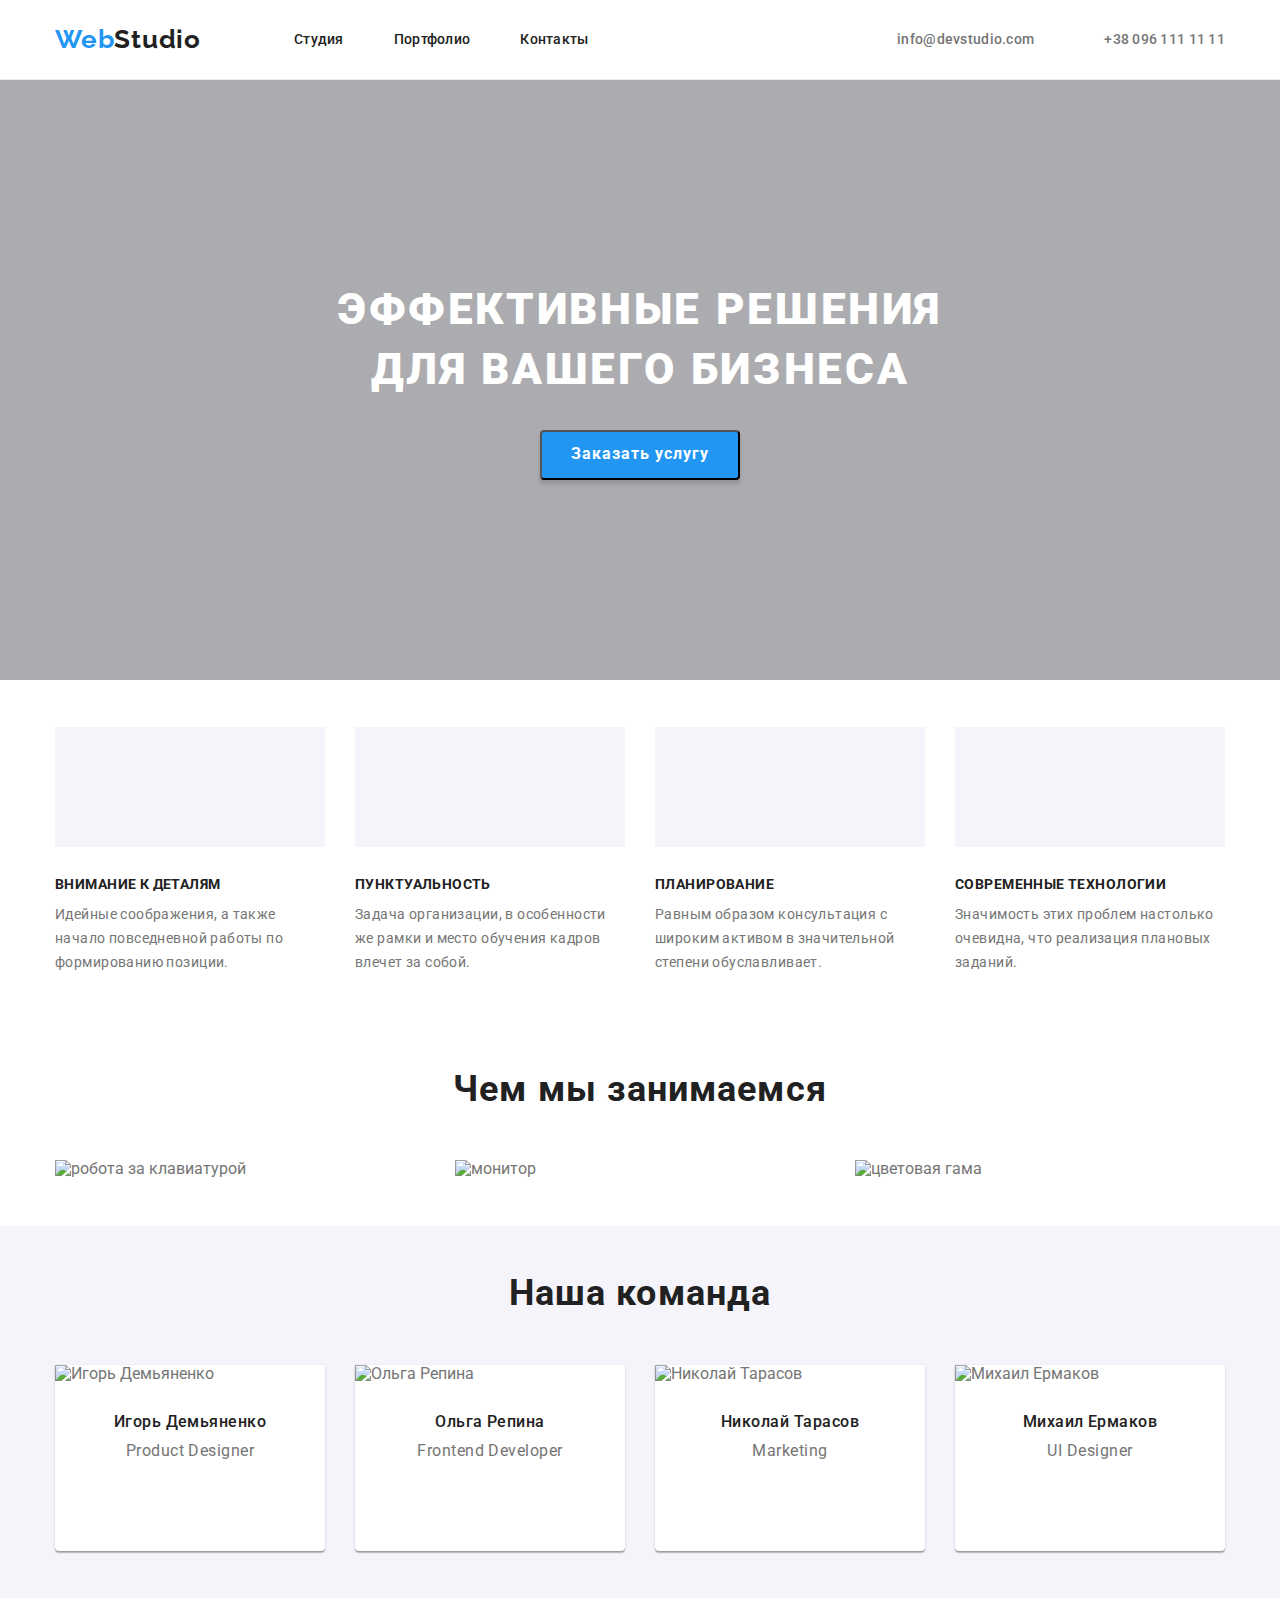
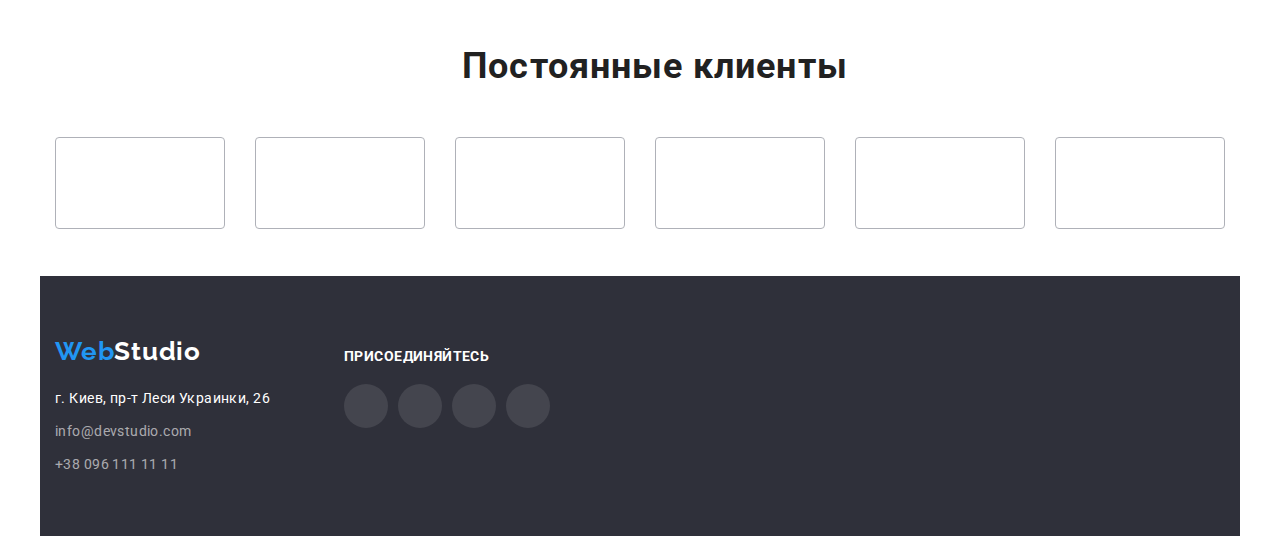
==== index.html @ 613ea4de "hw-04" ====
<!DOCTYPE html>
<html lang="ru">
<head>
    <meta charset="UTF-8">
    <meta http-equiv="X-UA-Compatible" content="IE=edge">
    <meta name="viewport" content="width=device-width, initial-scale=1.0">
    <title>Document</title>
    <link rel="preconnect" href="https://fonts.googleapis.com">
    <link rel="preconnect" href="https://fonts.gstatic.com" crossorigin>
    <link href="https://fonts.googleapis.com/css2?family=Raleway:wght@700&family=Roboto:wght@400;500;700;900&display=swap" rel="stylesheet">
    <link rel="stylesheet" href="https://cdnjs.cloudflare.com/ajax/libs/modern-normalize/1.1.0/modern-normalize.css"
        integrity="sha512-Y0MM+V6ymRKN2zStTqzQ227DWhhp4Mzdo6gnlRnuaNCbc+YN/ZH0sBCLTM4M0oSy9c9VKiCvd4Jk44aCLrNS5Q=="
        crossorigin="anonymous" referrerpolicy="no-referrer" />
    <link rel="stylesheet" href="./css/style.css">
</head>
<body class="desc">
    <!--шaпка сайта-->
        <header class="header">
        <div class="main-nav conteiner">
            <nav class="header-nav">
            <a href="./index.html" class="logo">Web<span class="logo-part">Studio</span></a>
            <ul class="header-nav list">
                <li class="item"><a href="./index.html" class="header-nav-link">Студия</a> </li>
                <li class="item"><a href="./portfolio.html" class="header-nav-link">Портфолио</a> </li>
                <li class="item"><a href="" class="header-nav-link">Контакты</a> </li>
            </ul>
        </nav>
            <ul class="header-contacts list">
            <li class="item"><a href="mailto:info@devstudio.com" class="header-contacts-link">
                <svg width="16" height="12" class="header-icon"><use href="./images/icons.svg#icon-envelope"></use></svg>info@devstudio.com</a></li>
            <li class="item"><a href="tel:+380961111111" class="header-contacts-link">
                <svg width="10" height="16" class="header-icon"><use href="./images/icons.svg#icon-smartphone"></use></svg>+38 096 111 11 11</a></li>
        </ul>
        </div>
            </header>
        <main>
        <!--герой секція-->
        <section class="hero overlay">
            <h1 class="hero-title">Эффективные решения для вашего бизнеса</h1>
            <button type="button" class="hero-button">Заказать услугу</button>
        </section>
            <!--осообливості-->
            <section class="feature section">
                <h2 class="feature-pre-title">Особености</h2>
                <div class="conteiner"> 
                <ul class="feature-list list">
                    <li class="item icon-antenna">
                        <svg class="feature-icon">
                            <use href="./images/icons.svg#icon-antenna-1"></use>
                        </svg>
                        <h3 class="feature-title">Внимание к деталям</h3>
                        <p class="feature-inf">Идейные соображения, а также начало повседневной работы по формированию позиции.</p>
                    </li>
                    <li class="item icon-clock">
                        <svg class="feature-icon">
                            <use href="./images/icons.svg#icon-clock-1"></use>
                        </svg>
                        <h3 class="feature-title">Пунктуальность</h3>
                        <p class="feature-inf">Задача организации, в особенности же рамки и место обучения кадров влечет за собой.</p>
                    </li>
                    <li class="item icon-diagram">
                        <svg class="feature-icon">
                            <use href="./images/icons.svg#icon-diagram-1"></use>
                        </svg>
                        <h3 class="feature-title">Планирование</h3>
                        <p class="feature-inf">Равным образом консультация с широким активом в значительной степени обуславливает.</p>
                    </li>
                    <li class="item icon-astronaut">
                        <svg class="feature-icon">
                            <use href="./images/icons.svg#icon-astronaut-1"></use>
                        </svg>
                        <h3 class="feature-title">Современные технологии</h3>
                        <p class="feature-inf">Значимость этих проблем настолько очевидна, что реализация плановых заданий.</p>
                    </li> 
                </ul>
                </div>
            </section>
            <!--Чим займаємось-->
            <section class="section">
                <div class="conteiner">
                    <h2 class="directing">Чем мы занимаемся</h2>
                    <ul class="directing-list lis">
                        <li class="item">
                        <img src="./images/1.jpg" alt="робота за клавиатурой" width="370">
                        </li>
                        <li class="item">
                        <img src="./images/2.jpg" alt="монитор" width="370">
                        </li>
                        <li class="item">
                        <img src="./images/3.jpg" alt="цветовая гама" width="370">
                        </li>
                    </ul>
                </div>
            </section>
            <!--Наша команда-->
            <section class="team section">
               <div class="conteiner">
                   <h2 class="title">Наша команда</h2>
                  <ul class="team-list list">
                    <li class="item">
                    <img src="./images/t1.jpg" alt="Игорь Демьяненко" width="270">
                    <div class="team-inf">
                        <h3 class="team-name">Игорь Демьяненко</h3>
                        <p class="team-specialty">Product Designer</p>                    
                        <ul class="employee-links list">
                            <li class="point"><a href="" class="employee-social-links">
                                    <svg class="employee-icon" width="20" height="20">
                                        <use href="./images/icons.svg#icon-inst"></use>
                                    </svg>
                                </a>
                            </li>
                        <li class="point"><a href="" class="employee-social-links">
                                <svg class="employee-icon" width="20" height="20">
                                    <use href="./images/icons.svg#icon-tw"></use>
                                </svg>
                            </a>
                        </li>
                        <li class="point"><a href="" class="employee-social-links">
                                <svg class="employee-icon" width="20" height="20">
                                    <use href="./images/icons.svg#icon-fb"></use>
                                </svg>
                            </a>
                        </li>
                        <li class="point"><a href="" class="employee-social-links">
                                <svg class="employee-icon" width="20" height="20">
                                    <use href="./images/icons.svg#icon-in"></use>
                                </svg>
                            </a>
                        </li>
                    </ul>
                </div>
                </li>
                <li class="item">
                    <img src="./images/t2.jpg" alt="Ольга Репина" width="270">
                    <div class="team-inf">
                        <h3 class="team-name">Ольга Репина</h3>
                        <p class="team-specialty">Frontend Developer</p>
                            <ul class="employee-links list">
                                <li class="point"><a href="" class="employee-social-links">
                                        <svg class="employee-icon" width="20" height="20">
                                            <use href="./images/icons.svg#icon-inst"></use>
                                        </svg>
                                    </a>
                                </li>
                                <li class="point"><a href="" class="employee-social-links">
                                        <svg class="employee-icon" width="20" height="20">
                                            <use href="./images/icons.svg#icon-tw"></use>
                                        </svg>
                                    </a>
                                </li>
                                <li class="point"><a href="" class="employee-social-links">
                                        <svg class="employee-icon" width="20" height="20">
                                            <use href="./images/icons.svg#icon-fb"></use>
                                        </svg>
                                    </a>
                                </li>
                                <li class="point"><a href="" class="employee-social-links">
                                        <svg class="employee-icon" width="20" height="20">
                                            <use href="./images/icons.svg#icon-in"></use>
                                        </svg>
                                    </a>
                                </li>
                            </ul>
                    </div>                 
                </li>
                <li class="item">
                    <img src="./images/t3.jpg" alt="Николай Тарасов" width="270">
                    <div class="team-inf">
                        <h3 class="team-name">Николай Тарасов</h3>
                        <p class="team-specialty">Marketing</p>
                            <ul class="employee-links list">
                                <li class="point"><a href="" class="employee-social-links">
                                        <svg class="employee-icon" width="20" height="20">
                                            <use href="./images/icons.svg#icon-inst"></use>
                                        </svg>
                                    </a>
                                </li>
                                <li class="point"><a href="" class="employee-social-links">
                                        <svg class="employee-icon" width="20" height="20">
                                            <use href="./images/icons.svg#icon-tw"></use>
                                        </svg>
                                    </a>
                                </li>
                                <li class="point"><a href="" class="employee-social-links">
                                        <svg class="employee-icon" width="20" height="20">
                                            <use href="./images/icons.svg#icon-fb"></use>
                                        </svg>
                                    </a>
                                </li>
                                <li class="point"><a href="" class="employee-social-links">
                                        <svg class="employee-icon" width="20" height="20">
                                            <use href="./images/icons.svg#icon-in"></use>
                                        </svg>
                                    </a>
                                </li>
                            </ul>
                    </div>                   
                </li>
                <li class="item"><img src="./images/t4.jpg" alt="Михаил Ермаков" width="270">
                    <div class="team-inf">
                        <h3 class="team-name">Михаил Ермаков</h3>
                        <p class="team-specialty">UI Designer</p>
                            <ul class="employee-links list">
                                <li class="point"><a href="" class="employee-social-links">
                                        <svg class="employee-icon" width="20" height="20">
                                            <use href="./images/icons.svg#icon-inst"></use>
                                        </svg>
                                    </a>
                                </li>
                                <li class="point"><a href="" class="employee-social-links">
                                        <svg class="employee-icon" width="20" height="20">
                                            <use href="./images/icons.svg#icon-tw"></use>
                                        </svg>
                                    </a>
                                </li>
                                <li class="point"><a href="" class="employee-social-links">
                                        <svg class="employee-icon" width="20" height="20">
                                            <use href="./images/icons.svg#icon-fb"></use>
                                        </svg>
                                    </a>
                                </li>
                                <li class="point"><a href="" class="employee-social-links">
                                        <svg class="employee-icon" width="20" height="20">
                                            <use href="./images/icons.svg#icon-in"></use>
                                        </svg>
                                    </a>
                                </li>
                            </ul>
                    </div>                    
                </li>
            </ul>
        </div>
            </section>
            <!--постояные клиеты-->
            <section class="regular-customers section">
                <div class="conteiner">
                <h2 class="regular-customers-title conteiner">Постоянные клиенты</h2>
                  <ul class="regular-customers-list list">
                   <li class="item">
                       <a href="" class="customers-link">
                           <svg class="icon" width="106" height="60">
                               <use href="./images/icons.svg#icon-YACO"></use>
                           </svg>
                       </a>
                   </li>
                    <li class="item">
                        <a href="" class="customers-link">
                            <svg class="icon" width="106" height="60">
                                <use href="./images/icons.svg#icon-COMPNY-tag-line-here"></use>
                            </svg>
                        </a>                    
                </li>
                    <li class="item">
                        <a href="" class="customers-link">
                        <svg class="icon" width="106" height="60">
                            <use href="./images/icons.svg#icon-COMPANY"></use>
                        </svg>
                    </a>
                </li>
                    <li class="item">
                        <a href="" class="customers-link">
                        <svg class="icon" width="106" height="60">
                            <use href="./images/icons.svg#icon-BRAND"></use>
                        </svg>
                    </a>
                </li>
                    <li class="item">
                        <a href="" class="customers-link">
                        <svg class="icon" width="106" height="60">
                            <use href="./images/icons.svg#icon-COMPANY-TEG-LINE"></use>
                        </svg>
                    </a>
                </li>
                    <li class="item">
                        <a href="" class="customers-link">
                        <svg class="icon" width="106" height="60">
                            <use href="./images/icons.svg#icon-COMPNY-tag-line-here"></use>
                        </svg>
                    </a>
                </li>
                </ul>
                </div>
            </section>
        </main>
        <!--лого адреса контакти-->
        <footer class="footer conteiner">            
            <div>
            <a href="./index.html"  class="logofoot">Web<span class="logfoot-part">Studio</span></a>
            <address>
            <ul class="footer-list list">
                <li class="item"><a class="map-link" href="https://goo.gl/maps/aA1Hu2oS2xdt88oL6" target="_blank" rel="noopener noreferrer">г. Киев, пр-т Леси Украинки, 26</a></li>
                <li class="item"><a href="mailto:info@devstudio.com" class="foot-link">info@devstudio.com</a></li>
                <li class="item"><a href="tel:+380961111111" class="foot-link">+38 096 111 11 11</a></li>
            </ul>
            </address>
            </div>
            <div class="social-footer">
            <h2 class="social-title">присоединяйтесь</h2>
            <ul class="social-links list">
                <li class="item"><a href="" class="footer-social-links">
                    <svg class="icon" width="20" height="20">
                        <use href="./images/icons.svg#icon-inst"></use>
                    </svg>
                </a>
            </li>
                <li class="item"><a href="" class="footer-social-links">
                    <svg class="icon" width="20" height="20">
                        <use href="./images/icons.svg#icon-tw"></use>
                    </svg>
                </a>
            </li>
                <li class="item"><a href="" class="footer-social-links">
                    <svg class="icon" width="20" height="20">
                        <use href="./images/icons.svg#icon-fb"></use>
                    </svg>
                </a>
            </li>
                <li class="item"><a href="" class="footer-social-links">
                    <svg class="icon" width="20" height="20">
                        <use href="./images/icons.svg#icon-in"></use>
                    </svg>
                </a>
            </li>
            </ul>
            </div>
        </footer>
</body>
</html>
---- css/style.css ----
:root {
  --primary-text-color: #757575;
  --title-text-color: #212121;
  --accent-color: #2196f3;
  --bacground-color: #ffffff;
  --secondary-bacground-color: #f5f4fa;
}
body {
  font-family: Roboto, sans-serif;
  color: var(--primary-text-color);
  background-color: var(--bacground-color);
  margin: 0px;
}
.list {
  margin-top: 0px;
  margin-left: 0px;
  padding: 0px;
  margin: 0px;
  list-style-type: none;
}
h1,
h2,
h3,
p,
ul {
  padding: 0px;
  margin-top: 0px;
  margin-bottom: 0px;
}
img {
  display: block;
  max-width: 100%;
}
.section {
  padding-top: 47px;
  padding-bottom: 47px;
}
.conteiner {
  width: 1200px;
  padding-left: 15px;
  padding-right: 15px;
  margin-left: auto;
  margin-right: auto;
}
/*-------------------------header---------------------*/

.header {
  background-color: var(--bacground-color);
  cursor: default;
  padding-top: 24px;
  padding-bottom: 24px;
  border-bottom: 1px solid #ececec;
}
.header-nav {
  display: flex;
  align-items: center;
}
.header-nav .item + .item {
  margin-left: 50px;
}
.logo {
  margin-right: 93px;
  font-family: Raleway;
  font-style: normal;
  font-weight: bold;
  font-size: 26px;
  line-height: 1.19;
  letter-spacing: 0.03em;
  color: var(--accent-color);
  text-decoration: none;
}
.logo-part {
  color: var(--title-text-color);
}
.header-nav-link {
  padding-top: 24px;
  padding-bottom: 24px;
  font-weight: 500;
  font-size: 14px;
  line-height: 1.15;
  letter-spacing: 0.02em;
  color: var(--title-text-color);
  text-decoration: none;
}
.header-nav-link:focus,
.header-nav-link:hover {
  color: var(--accent-color);
}
.header-contacts-link {
  display: flex;
  align-items: center;
  font-weight: 500;
  font-size: 14px;
  line-height: 1.15;
  letter-spacing: 0.02em;
  color: var(--primary-text-color);
  text-decoration: none;
}
.header-contacts-link:focus,
.header-contacts-link:hover {
  color: var(--accent-color);
}
.header-contacts {
  display: flex;
  margin-left: auto;
}
.header-contacts .item + .item {
  margin-left: 50px;
}
.main-nav {
  display: flex;
  align-items: center;
}
.header-icon {
  margin-right: 10px;
  fill: currentColor;
}
/*----------------footer--------------------*/
.footer {
  display: flex;
  padding-top: 60px;
  padding-bottom: 60px;
  background: #2f303a;
}
.footer-list .item:not(:last-child) {
  margin-bottom: 9px;
}
.logofoot {
  display: inline-block;
  margin-bottom: 20px;
  font-family: Raleway;
  font-style: normal;
  font-weight: bold;
  font-size: 26px;
  line-height: 1.19;
  letter-spacing: 0.03em;
  color: var(--accent-color);
  text-decoration: none;
}
.logfoot-part {
  color: #ffffff;
}
.map-link {
  display: inline-block;
  font-style: normal;
  font-size: 14px;
  line-height: 1.71;
  letter-spacing: 0.03em;
  color: #ffffff;
  text-decoration: none;
}
.foot-link {
  display: inline-block;
  font-style: normal;
  font-size: 14px;
  line-height: 1.71;
  letter-spacing: 0.03em;
  color: rgba(255, 255, 255, 0.6);
  text-decoration: none;
}
.map-link:focus,
.map-link:hover {
  color: #2196f3;
}
.foot-link:focus,
.foot-link:hover {
  color: #2196f3;
}
.social-footer {
  padding-top: 12px;
  margin-left: 74px;
}
.social-title {
  margin-bottom: 20px;
  font-weight: bold;
  font-size: 14px;
  line-height: 16px;
  letter-spacing: 0.03em;
  text-transform: uppercase;

  color: var(--bacground-color);
}
.social-links {
  display: flex;
}

.footer-social-links {
  display: flex;
  justify-content: center;
  align-items: center;
  width: 44px;
  height: 44px;
  background: none;
  background: rgba(255, 255, 255, 0.1);
  border-radius: 50%;
}
.footer-social-links:hover {
  background-color: var(--accent-color);
}
.footer-social-links .icon {
  fill: #ffffff;
}
.social-links :not(:first-child) {
  margin-left: 10px;
}
/*--------------------------------main----------------------*/
/*hero section*/
.hero {
  padding-top: 200px;
  padding-bottom: 200px;
  text-align: center;
}
.hero-title {
  width: 696px;
  margin-right: auto;
  margin-left: auto;
  margin-top: 0px;
  margin-bottom: 30px;
  font-weight: 900;
  font-size: 44px;
  line-height: 1.36;
  text-align: center;
  letter-spacing: 0.06em;
  text-transform: uppercase;
  color: var(--bacground-color);
}
.hero-button {
  min-width: 200px;
  height: 50px;
  background: var(--accent-color);
  box-shadow: 0px 4px 4px rgba(0, 0, 0, 0.15);
  border-radius: 4px;
  font-weight: bold;
  letter-spacing: 0.06em;
  color: #ffffff;
}
.hero-button {
  cursor: pointer;
}
.overlay {
  max-width: 1600px;
  height: 600px;
  margin-left: auto;
  margin-right: auto;
  background-image: linear-gradient(
      rgba(47, 48, 58, 0.4),
      rgba(47, 48, 58, 0.4)
    ),
    url(../images/overlayhero.jpg);
  background-size: cover;
  background-repeat: no-repeat;
  background-position: center;
}
/*-----------feature section*----------------*/
.feature {
  margin-top: 0px;
}
.feature-pre-title {
  position: absolute;
  clip: rect(0 0 0 0);
  width: 1px;
  height: 1px;
  margin: -1px;
}

.feature-title {
  margin-bottom: 10px;
  font-weight: bold;
  font-size: 14px;
  line-height: 1.14;
  letter-spacing: 0.03em;
  text-transform: uppercase;
  color: var(--title-text-color);
}
.feature-inf {
  font-size: 14px;
  line-height: 1.71;
  letter-spacing: 0.03em;
  color: var(--primary-text-color);
}
.feature-list {
  display: flex;
  justify-content: center;
}
.feature-list .item {
  width: 270px;
}
.feature-list .item + .item {
  margin-left: 30px;
}
.feature-icon {
  margin-bottom: 30px;
  padding: 25px 100px;
  display: block;
  width: inherit;
  height: 120px;
  background-color: #f5f4fa;
}

/*------------------what we doing----------------*/
.directing {
  margin-bottom: 50px;
  font-weight: bold;
  font-size: 36px;
  line-height: 1.16;
  text-align: center;
  letter-spacing: 0.03em;
  color: var(--title-text-color);
}
.directing-list {
  display: flex;
  justify-content: center;
  list-style-type: none;
}
.directing-list .item + .item {
  margin-left: 30px;
}
/*---------------------our team----------------*/
.team {
  background: #f5f4fa;
}
.team .title {
  margin-top: 0px;
  margin-bottom: 50px;
  font-weight: bold;
  font-size: 36px;
  line-height: 1.16;
  text-align: center;
  letter-spacing: 0.03em;
  color: var(--title-text-color);
}
.team-name {
  margin-bottom: 10px;
  font-weight: 500;
  font-size: 16px;
  line-height: 1.18;
  letter-spacing: 0.03em;
  color: var(--title-text-color);
}
.team-specialty {
  margin-bottom: 16px;
  font-size: 16px;
  line-height: 1.18;
  letter-spacing: 0.03em;
  color: var(--primary-text-color);
}
.team-inf {
  padding-top: 30px;
  padding-bottom: 30px;
  text-align: center;
}
.team-list {
  display: flex;
  justify-content: center;
}
.team-list .item {
  background-color: #ffffff;
  border-radius: 0px 0px 4px 4px;
  box-shadow: 0px 1px 3px rgba(0, 0, 0, 0.12), 0px 1px 1px rgba(0, 0, 0, 0.14),
    0px 2px 1px rgba(0, 0, 0, 0.2);
  border-radius: 0px 0px 4px 4px;
}
.team-list .item + .item {
  margin-left: 30px;
}
.employee-links {
  display: flex;
  justify-content: center;
  align-items: center;
}
.employee-icon {
  fill: rgba(175, 177, 184, 1);
}
.employee-social-links {
  display: flex;
  justify-content: center;
  align-items: center;
  width: 44px;
  height: 44px;
  background: none;
  background: #ffffff;
  border-radius: 50%;
}
.employee-social-links:hover {
  background-color: var(--accent-color);
}
.employee-social-links:hover svg {
  fill: var(--bacground-color);
}
/*--------постояные клиеты--------------*/
.regular-customers-title {
  margin-bottom: 50px;
  font-weight: bold;
  font-size: 36px;
  line-height: 42px;
  text-align: center;
  letter-spacing: 0.03em;

  color: var(--title-text-color);
}
.regular-customers-list {
  display: flex;
}
.customers-link {
  display: flex;
  align-items: center;
  justify-content: center;
  width: 170px;
  height: 92px;
  border: 1px solid #afb1b8;
  box-sizing: border-box;
  border-radius: 4px;
}
.regular-customers-list .icon {
  fill: #afb1b8;
}
.customers-link:hover,
.customers-link:focus {
  border-color: var(--accent-color);
}
.customers-link:hover svg,
.customers-link:focus svg {
  fill: var(--accent-color);
}
.regular-customers-list .item + .item {
  margin-left: 30px;
}

/*-------------------------------------portfolio page---------------------*/
/*filtes*/
.filters {
  margin-bottom: 50px;
  display: flex;
  justify-content: center;
}
.filters .item + .item {
  margin-left: 8px;
}
.btn {
  border: none;
  border-radius: 4px;
  padding: 6px 22px;
  min-width: 73px;
  font-weight: 500;
  font-size: 16px;
  line-height: 1.62;
  text-align: center;
  letter-spacing: 0.03em;
  color: var(--title-text-color);
  background-color: var(--secondary-bacground-color);
}
.btn:hover,
.btn:focus {
  background: var(--accent-color);
  box-shadow: 0px 3px 1px rgba(0, 0, 0, 0.1), 0px 1px 2px rgba(0, 0, 0, 0.08),
    0px 2px 2px rgba(0, 0, 0, 0.12);
  border-radius: 4px;
}
.btn {
  cursor: pointer;
}
/*projects*/
.project-section {
  position: absolute;
  clip: rect(0 0 0 0);
  width: 1px;
  height: 1px;
  margin: -1px;
}
.project-title {
  font-weight: bold;
  font-size: 18px;
  line-height: 2;
  letter-spacing: 0.06em;
  color: var(--title-text-color);
}
.project-name {
  font-size: 16px;
  line-height: 1.87;
  letter-spacing: 0.03em;
  color: var(--primary-text-color);
}
.project-list {
  display: flex;
  flex-wrap: wrap;
  justify-content: center;
}
.project-list .elements {
  width: 370px;
  margin-right: 30px;
  margin-bottom: 30px;
  cursor: pointer;
}
.project-list .elements:hover,
.project-list .elements:focus {
  box-shadow: 0px 1px 1px rgba(0, 0, 0, 0.12), 0px 4px 4px rgba(0, 0, 0, 0.06),
    1px 4px 6px rgba(0, 0, 0, 0.16);
}
.elements .item {
  padding: 20px;
  border-right: 1px solid #eeeeee;
  border-left: 1px solid #eeeeee;
  border-bottom: 1px solid #eeeeee;
}
.project-list .elements:nth-child(3n) {
  margin-right: 0px;
}
.project-list .elements:nth-last-child(-n + 3) {
  margin-bottom: 0px;
}
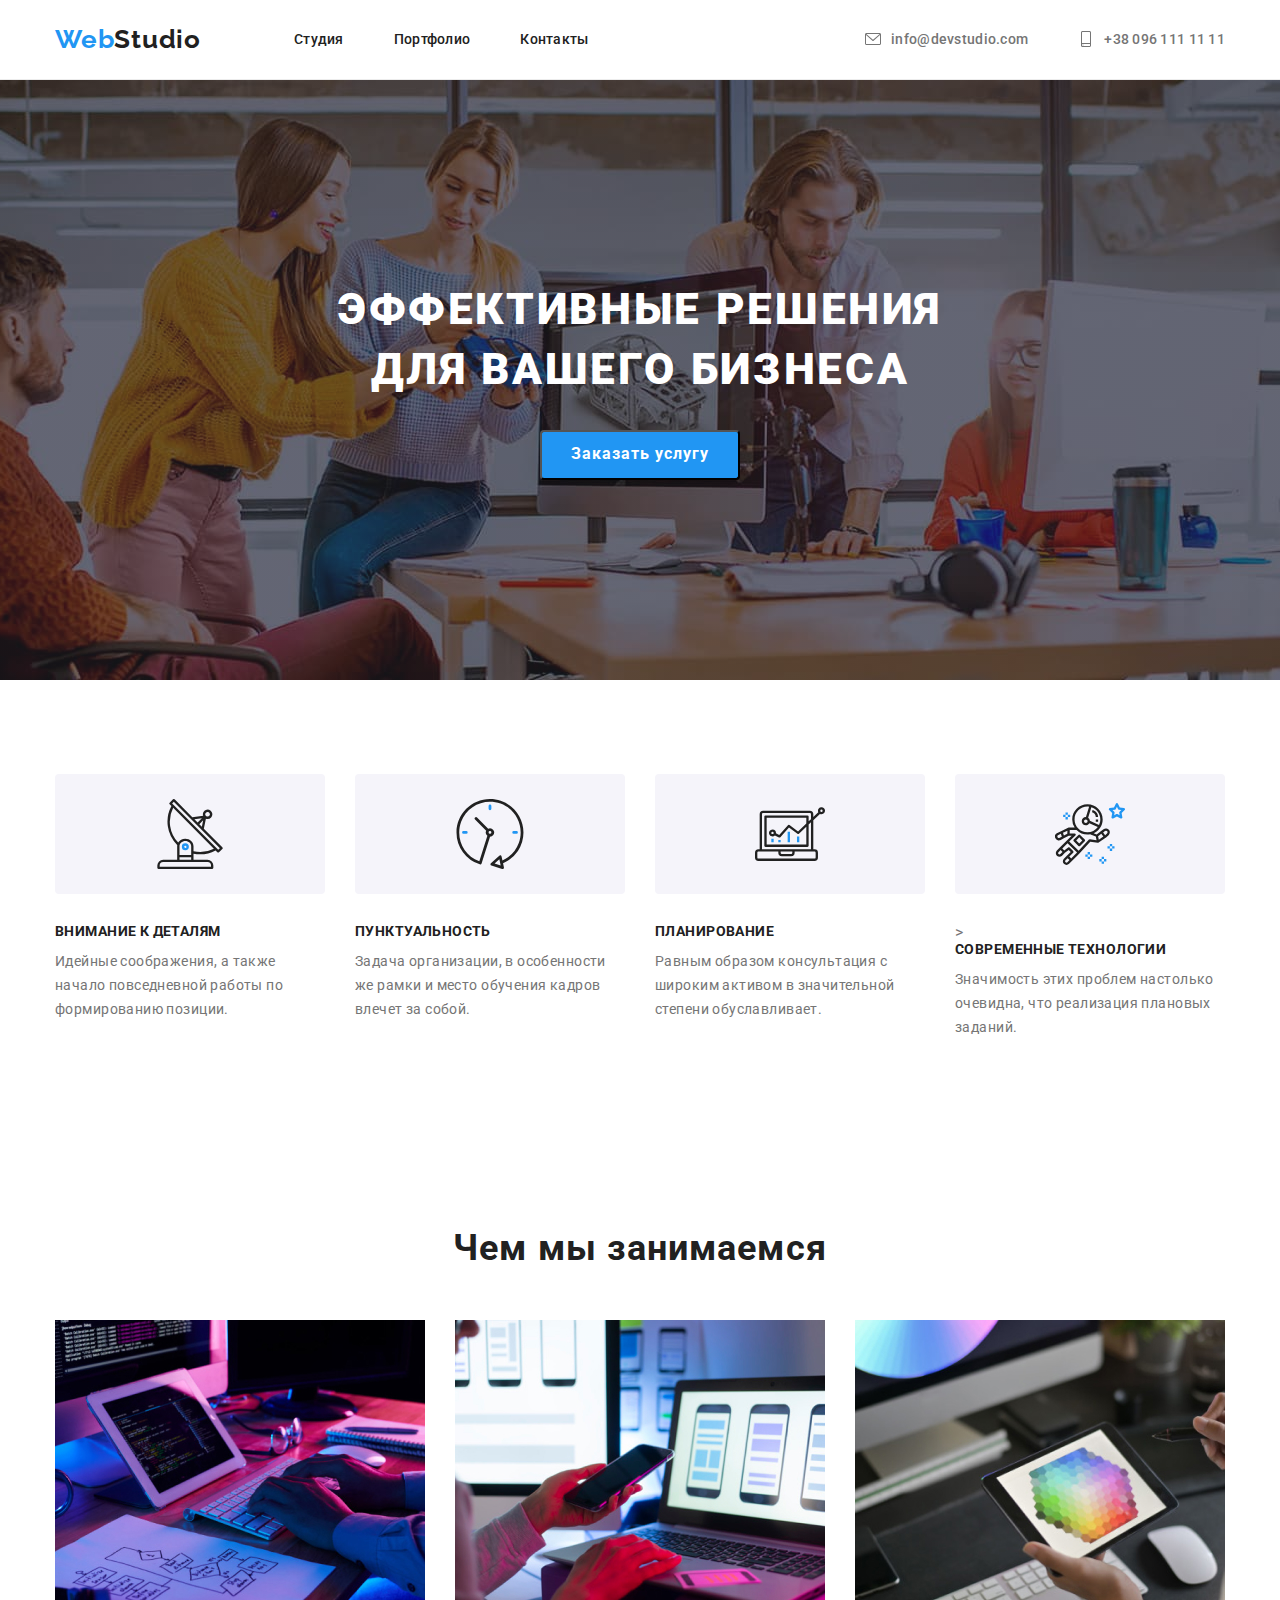
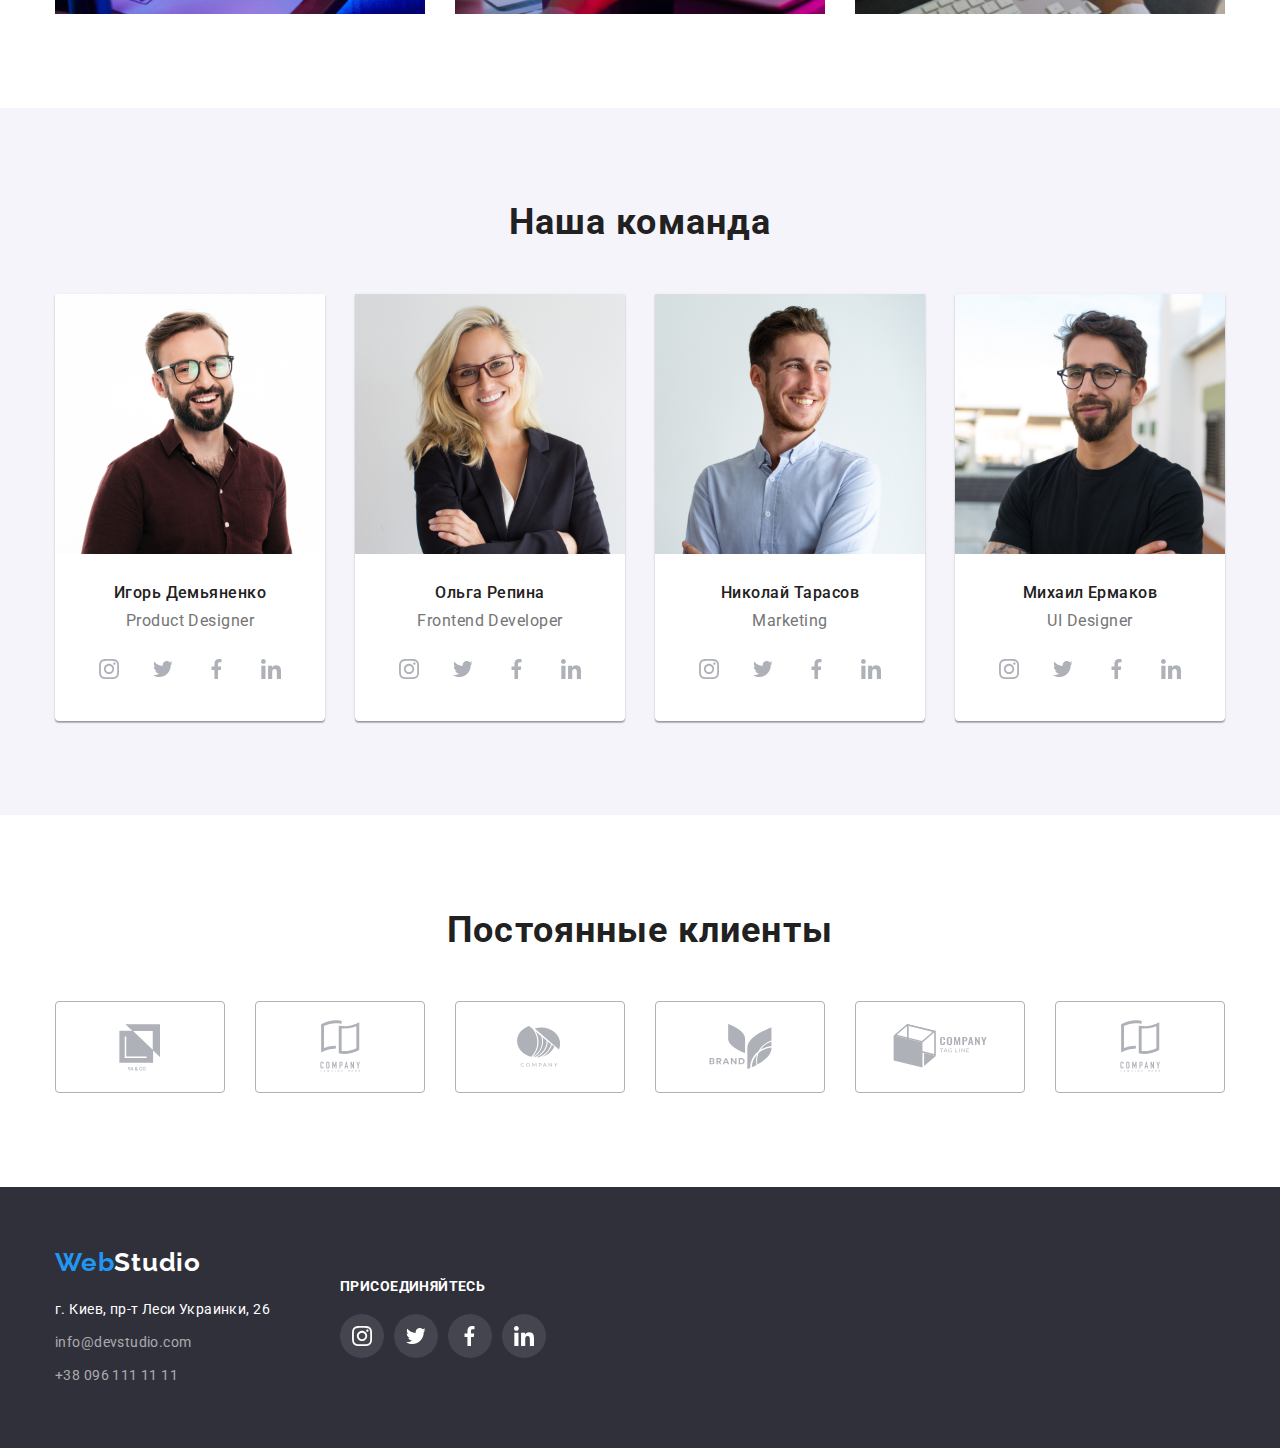
==== commit cd9d9da9: "hw-04(01)" ====
--- a/index.html
+++ b/index.html
@@ -27,9 +27,9 @@
         </nav>
             <ul class="header-contacts list">
             <li class="item"><a href="mailto:info@devstudio.com" class="header-contacts-link">
-                <svg width="16" height="12" class="header-icon"><use href="./images/icons.svg#icon-envelope"></use></svg>info@devstudio.com</a></li>
+                <svg width="16" height="20" class="header-icon"><use href="./images/icons.svg#icon-envelope"></use></svg>info@devstudio.com</a></li>
             <li class="item"><a href="tel:+380961111111" class="header-contacts-link">
-                <svg width="10" height="16" class="header-icon"><use href="./images/icons.svg#icon-smartphone"></use></svg>+38 096 111 11 11</a></li>
+                <svg width="16" height="20" class="header-icon"><use href="./images/icons.svg#icon-smartphone"></use></svg>+38 096 111 11 11</a></li>
         </ul>
         </div>
             </header>
@@ -44,31 +44,39 @@
                 <h2 class="feature-pre-title">Особености</h2>
                 <div class="conteiner"> 
                 <ul class="feature-list list">
-                    <li class="item icon-antenna">
-                        <svg class="feature-icon">
+                    <li class="item ">
+                        <div class="item-icon">
+                        <svg class="feature-icon" width="70" height="70">
                             <use href="./images/icons.svg#icon-antenna-1"></use>
                         </svg>
+                        </div>
                         <h3 class="feature-title">Внимание к деталям</h3>
                         <p class="feature-inf">Идейные соображения, а также начало повседневной работы по формированию позиции.</p>
                     </li>
-                    <li class="item icon-clock">
-                        <svg class="feature-icon">
+                    <li class="item">
+                        <div class="item-icon">
+                        <svg class="feature-icon" width="70" height="70">
                             <use href="./images/icons.svg#icon-clock-1"></use>
                         </svg>
+                    </div>
                         <h3 class="feature-title">Пунктуальность</h3>
                         <p class="feature-inf">Задача организации, в особенности же рамки и место обучения кадров влечет за собой.</p>
                     </li>
-                    <li class="item icon-diagram">
-                        <svg class="feature-icon">
+                    <li class="item">
+                        <div class="item-icon">
+                        <svg class="feature-icon" width="70" height="70">
                             <use href="./images/icons.svg#icon-diagram-1"></use>
                         </svg>
+                        </div>
                         <h3 class="feature-title">Планирование</h3>
                         <p class="feature-inf">Равным образом консультация с широким активом в значительной степени обуславливает.</p>
                     </li>
-                    <li class="item icon-astronaut">
-                        <svg class="feature-icon">
+                    <li class="item">
+                        <div class="item-icon">
+                        <svg class="feature-icon" width="70" height="70">
                             <use href="./images/icons.svg#icon-astronaut-1"></use>
                         </svg>
+                        </div>>
                         <h3 class="feature-title">Современные технологии</h3>
                         <p class="feature-inf">Значимость этих проблем настолько очевидна, что реализация плановых заданий.</p>
                     </li> 
@@ -234,46 +242,46 @@
             <!--постояные клиеты-->
             <section class="regular-customers section">
                 <div class="conteiner">
-                <h2 class="regular-customers-title conteiner">Постоянные клиенты</h2>
+                <h2 class="regular-customers-title">Постоянные клиенты</h2>
                   <ul class="regular-customers-list list">
                    <li class="item">
                        <a href="" class="customers-link">
-                           <svg class="icon" width="106" height="60">
+                           <svg class="icon">
                                <use href="./images/icons.svg#icon-YACO"></use>
                            </svg>
                        </a>
                    </li>
                     <li class="item">
                         <a href="" class="customers-link">
-                            <svg class="icon" width="106" height="60">
+                            <svg class="icon">
                                 <use href="./images/icons.svg#icon-COMPNY-tag-line-here"></use>
                             </svg>
                         </a>                    
                 </li>
                     <li class="item">
                         <a href="" class="customers-link">
-                        <svg class="icon" width="106" height="60">
+                        <svg class="icon">
                             <use href="./images/icons.svg#icon-COMPANY"></use>
                         </svg>
                     </a>
                 </li>
                     <li class="item">
                         <a href="" class="customers-link">
-                        <svg class="icon" width="106" height="60">
+                        <svg class="icon">
                             <use href="./images/icons.svg#icon-BRAND"></use>
                         </svg>
                     </a>
                 </li>
                     <li class="item">
                         <a href="" class="customers-link">
-                        <svg class="icon" width="106" height="60">
+                        <svg class="icon">
                             <use href="./images/icons.svg#icon-COMPANY-TEG-LINE"></use>
                         </svg>
                     </a>
                 </li>
                     <li class="item">
                         <a href="" class="customers-link">
-                        <svg class="icon" width="106" height="60">
+                        <svg class="icon">
                             <use href="./images/icons.svg#icon-COMPNY-tag-line-here"></use>
                         </svg>
                     </a>
@@ -283,7 +291,8 @@
             </section>
         </main>
         <!--лого адреса контакти-->
-        <footer class="footer conteiner">            
+        <footer class="footer ">
+            <div class="foot-item conteiner">            
             <div>
             <a href="./index.html"  class="logofoot">Web<span class="logfoot-part">Studio</span></a>
             <address>
@@ -323,6 +332,7 @@
             </li>
             </ul>
             </div>
+            </div>
         </footer>
 </body>
 </html>--- a/css/style.css
+++ b/css/style.css
@@ -32,8 +32,8 @@
   max-width: 100%;
 }
 .section {
-  padding-top: 47px;
-  padding-bottom: 47px;
+  padding-top: 94px;
+  padding-bottom: 94px;
 }
 .conteiner {
   width: 1200px;
@@ -73,8 +73,6 @@
   color: var(--title-text-color);
 }
 .header-nav-link {
-  padding-top: 24px;
-  padding-bottom: 24px;
   font-weight: 500;
   font-size: 14px;
   line-height: 1.15;
@@ -166,9 +164,12 @@
 .foot-link:hover {
   color: #2196f3;
 }
+.foot-item {
+  display: flex;
+  align-items: center;
+}
 .social-footer {
-  padding-top: 12px;
-  margin-left: 74px;
+  margin-left: 70px;
 }
 .social-title {
   margin-bottom: 20px;
@@ -194,11 +195,12 @@
   background: rgba(255, 255, 255, 0.1);
   border-radius: 50%;
 }
-.footer-social-links:hover {
+.footer-social-links:hover,
+.footer-social-links:focus {
   background-color: var(--accent-color);
 }
 .footer-social-links .icon {
-  fill: #ffffff;
+  fill: rgba(255, 255, 255, 1);
 }
 .social-links :not(:first-child) {
   margin-left: 10px;
@@ -282,19 +284,20 @@
   display: flex;
   justify-content: center;
 }
+.item-icon {
+  display: flex;
+  justify-content: center;
+  align-items: center;
+  height: 120px;
+  background: #f5f4fa;
+  border-radius: 4px;
+  margin-bottom: 30px;
+}
 .feature-list .item {
   width: 270px;
 }
 .feature-list .item + .item {
   margin-left: 30px;
-}
-.feature-icon {
-  margin-bottom: 30px;
-  padding: 25px 100px;
-  display: block;
-  width: inherit;
-  height: 120px;
-  background-color: #f5f4fa;
 }
 
 /*------------------what we doing----------------*/
@@ -368,6 +371,9 @@
   justify-content: center;
   align-items: center;
 }
+.employee-links .point:not(:last-child) {
+  margin-right: 10px;
+}
 .employee-icon {
   fill: rgba(175, 177, 184, 1);
 }
@@ -381,10 +387,12 @@
   background: #ffffff;
   border-radius: 50%;
 }
-.employee-social-links:hover {
+.employee-social-links:hover,
+.employee-social-links:focus {
   background-color: var(--accent-color);
 }
-.employee-social-links:hover svg {
+.employee-social-links:hover svg,
+.employee-social-links:focus svg {
   fill: var(--bacground-color);
 }
 /*--------постояные клиеты--------------*/
@@ -413,6 +421,7 @@
 }
 .regular-customers-list .icon {
   fill: #afb1b8;
+  height: inherit;
 }
 .customers-link:hover,
 .customers-link:focus {
@@ -451,6 +460,7 @@
 }
 .btn:hover,
 .btn:focus {
+  color: var(--bacground-color);
   background: var(--accent-color);
   box-shadow: 0px 3px 1px rgba(0, 0, 0, 0.1), 0px 1px 2px rgba(0, 0, 0, 0.08),
     0px 2px 2px rgba(0, 0, 0, 0.12);
@@ -491,8 +501,13 @@
   margin-bottom: 30px;
   cursor: pointer;
 }
-.project-list .elements:hover,
-.project-list .elements:focus {
+.project-alements-link {
+  display: block;
+  text-decoration: none;
+}
+
+.project-alements-link:hover,
+.project-alements-link:focus {
   box-shadow: 0px 1px 1px rgba(0, 0, 0, 0.12), 0px 4px 4px rgba(0, 0, 0, 0.06),
     1px 4px 6px rgba(0, 0, 0, 0.16);
 }
